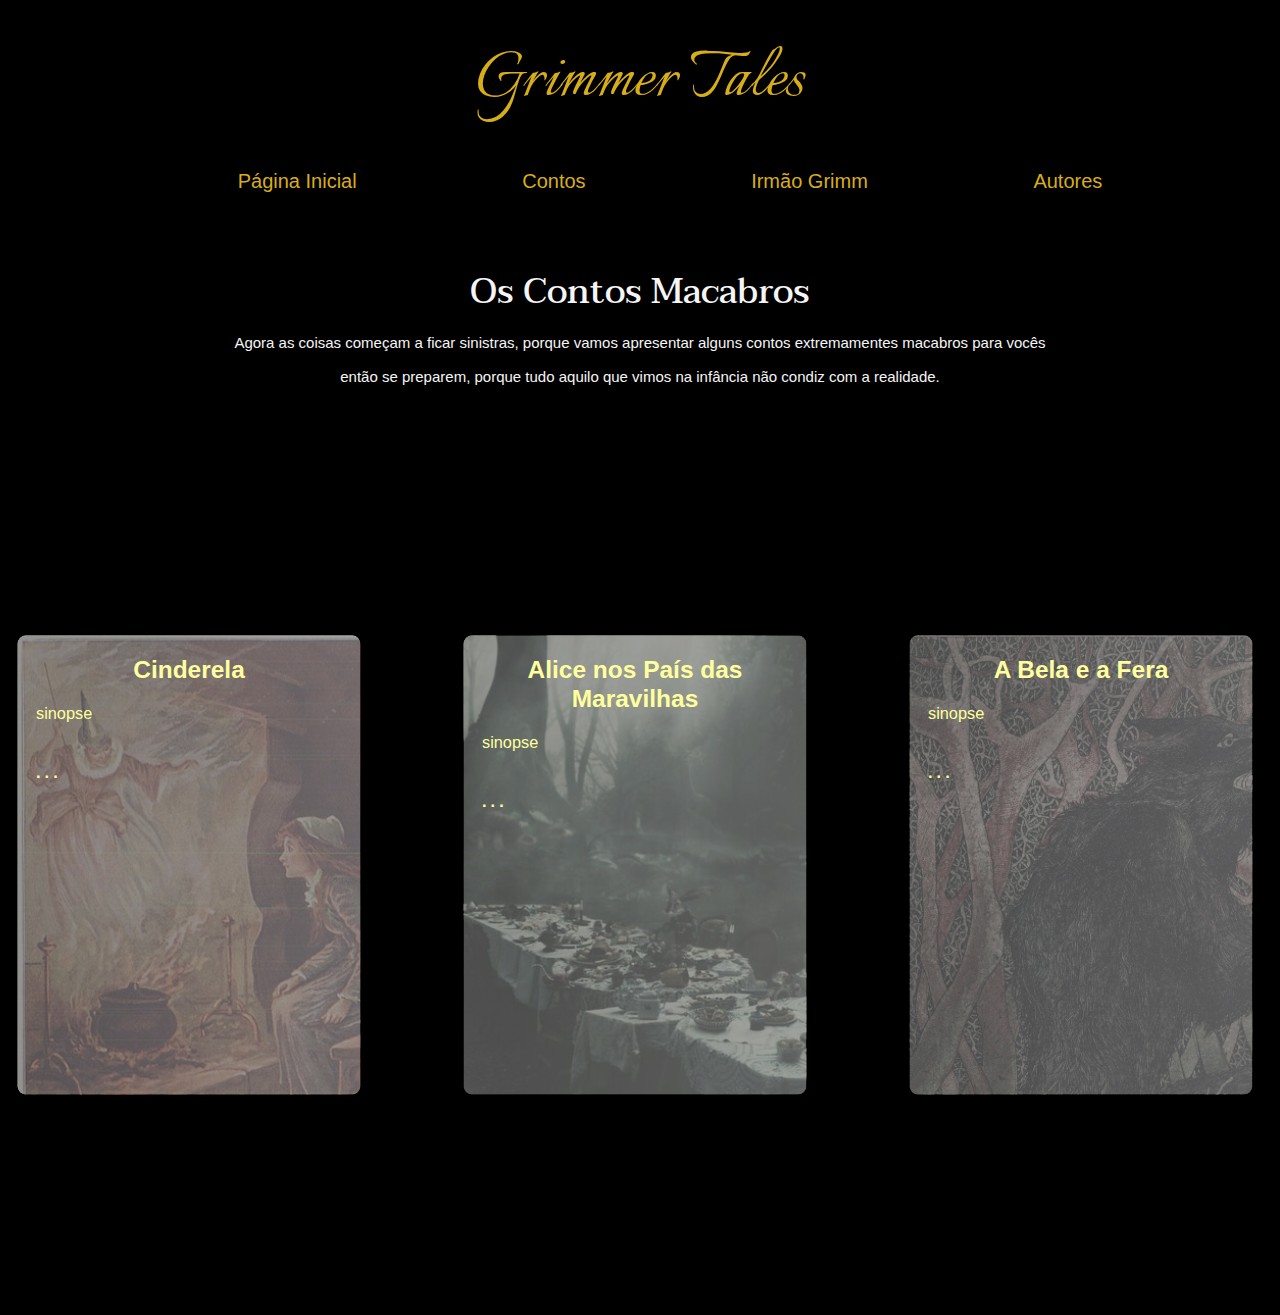
==== contos.html @ 7cdd6693 "Add files via upload" ====
<!DOCTYPE html>
<!DOCTYPE html>
<html lang="en">
<head>
    <meta charset="UTF-8">
    <meta http-equiv="X-UA-Compatible" content="IE=edge">
    <meta name="viewport" content="width=device-width, initial-scale=1.0">
    <link rel="stylesheet" href="contos.css">
    <title>Grimmer Tales</title>
</head>
<body>
    <header class="header-pagina-inicial">
        <h1 class="text-top">Grimmer Tales</h1>
        <nav class="menu">
            <ul>
                <li>
                    <a href="index.html">Página Inicial</a>
                </li>
                <li>
                    <a href="contos.css">Contos</a>
                </li>
                <li>
                    <a href="irmaos.html">Irmão Grimm</a>
                </li>
                <li>
                    <a href="autores.html">Autores</a>
                </li>
            </ul>
        </nav>
        <h2>Os Contos Macabros</h2>
        <p>
            <br>Agora as coisas começam a  ficar sinistras, porque vamos apresentar alguns contos extremamentes macabros para vocês</br>
            <br>então se preparem,  porque tudo aquilo que vimos na infância não condiz com a realidade.</br>

        </p>
    </header>
    <div class="container">
        <div class="div-transform">
            <div class="card card-1">
                <h2>Cinderela</h2>
                <p>
                    sinopse
                </p>
                <h4>...</h4>
            </div>
            <div class="card card-2">
                <h2>Alice nos País das Maravilhas</h2>
                <p>
                    sinopse
                </p>
                <h4>...</h4>
            </div>
            <div class="card card-3">
                <h2>A Bela e a Fera</h2>
                <p>
                    sinopse
                </p>
                <h4>...</h4>
        </div>
    </div>
</body>
</html>
---- contos.css ----
@import url('https://fonts.googleapis.com/css2?family=Italianno&display=swap');
@import url('https://fonts.google.com/specimen/Marck+Script?query=marck#standard-styles');
@import url('https://fonts.google.com/specimen/Poppins?query=popp');
@import url('https://fonts.googleapis.com/css2?family=Taviraj:wght@100&display=swap');

* {
    font-family: 'Poppins', sans-serif;
}
html,
body {
    height: 100vh;
    margin: 0;
    padding: 0;
    background-color: black;
}
.header-pagina-inicial {
    background-color: black;
    padding-bottom: 15px;
}

.header-pagina-inicial h1 {
    font-family: 'Italianno', sans-serif;
    font-weight: 500;
    margin-top: 30px;
    text-align: center;
    font-size: 80px;
}

.header-pagina-inicial h2 {
    color: whitesmoke;
    font-family: 'Taviraj', serif;
    text-align: center;
    font-weight: 500;
    font-size: 35px;
    margin-bottom: -20px;
}
.header-pagina-inicial p {
    color: whitesmoke;
    text-align: center;
    font-weight: 500;
    font-size: 15px;
}
.text-top {
    color: #D8AE17;
    display: block;
    text-align: center;
    margin-top: 10px;
    margin-bottom: 10px;
}
.menu ul {
    font-family: 'Poppins', sans-serif;
    font-weight: 100;
    list-style-type: none;
    display: block;
    color: #D8AE17;
    font-size: 20px;
    text-align: center;
    background-color: black;
    padding-top: 20px;
    padding-bottom: 40px;
}

.menu li {
    list-style: none;
    display: inline-block;
    margin-top: -50px;
    margin-left: 90px;
    padding-right: 70px;
}
.menu li :link {
    text-decoration: none;
    color: #D8AE17;
}
.menu li :visited {
    text-decoration: none;
    color: #660000;
}
.menu li :hover {
    color: #D8AE17;
    text-decoration: underline;
}
.menu li :active {
    color: #D8AE17;
    text-decoration: underline;
}

.container {
    display: flex;
    height: 100vh;
    align-items: center;
    justify-content: center;
}
.div-transform {
    display: flex;
}
.card {
    color: #ffff9e;
    border-radius: 8px;
    padding: 0px 18px;
    width: 300px;
    height: 450px;
    transition: 0.5s ease;
    overflow: hidden;
    transform: translate(0);
}
.card::before {
    background: linear-gradient(90deg, #666 0%, #808080 100%);
    content: "";
    position: absolute;
    top: 0;
    left: 0;
    z-index: -1;
    width: 100%;
    height: 100%;
    opacity: 0.70;
}

.card h2 {
    text-align: center;
}
.card h4 {
    text-transform: uppercase;
    letter-spacing: 4px;
    margin-top: 40px;
}
.card-1,
.card-2,
.card-3 {
    background-size: cover;
    transform: scale(1.02);
    margin-right: 60px;
    margin-left: 50px;
}
.card-1 {
    background: url(imgs/cinderela.jpeg);
}
.card-2 {
    background: url(imgs/alice.jpeg);
}
.card-3 {
    background: url(imgs/bela.jpeg);
}
.card-1:hover{
    transform: scale(1.11);
    box-shadow: -7px 4px 28px -3px #660000;
}
.card-2:hover{
    transform: scale(1.11);
    box-shadow: -7px 4px 28px -3px #660000;
}
.card-3:hover{
    transform: scale(1.11);
    box-shadow: -7px 4px 28px -3px #660000;
}
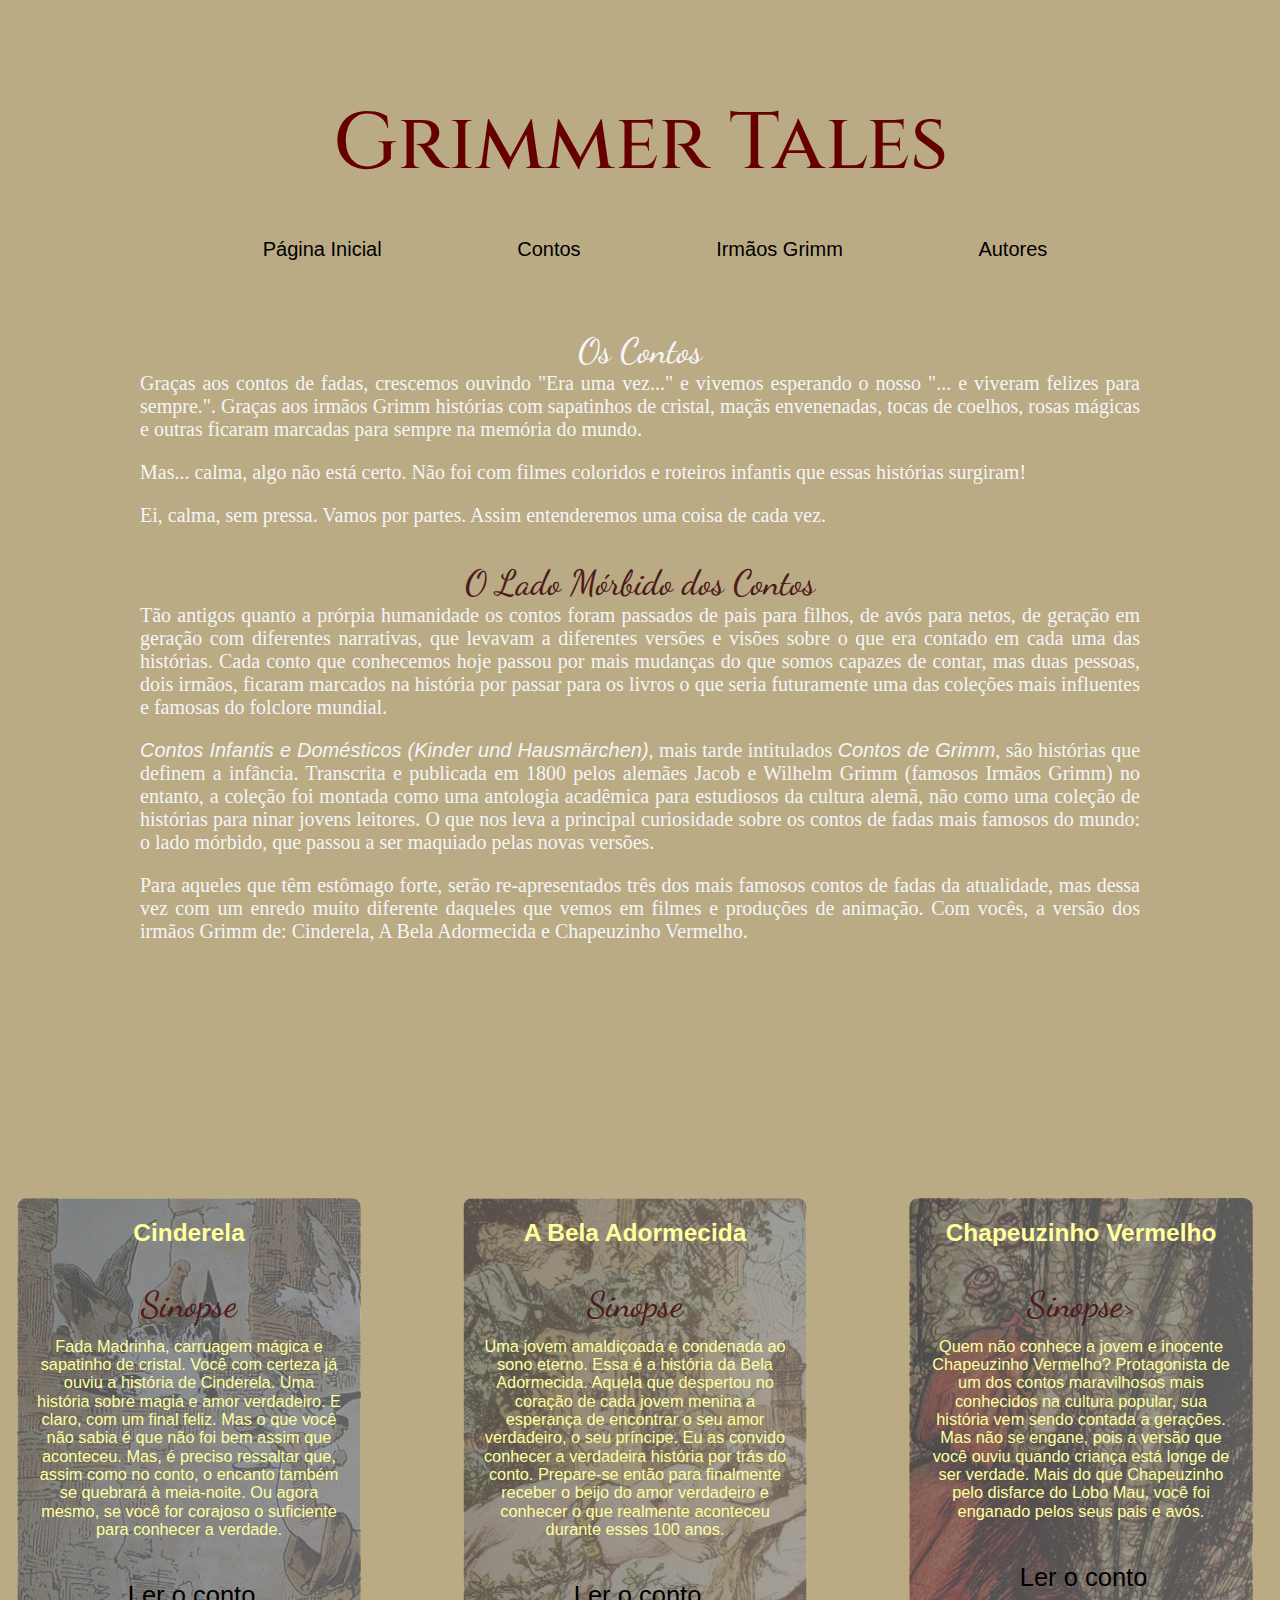
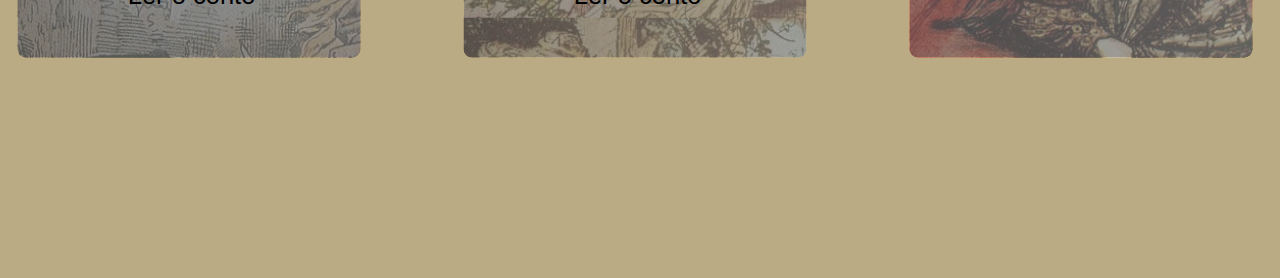
==== commit 3e763958: "Add files via upload" ====
--- a/contos.html
+++ b/contos.html
@@ -5,6 +5,7 @@
     <meta charset="UTF-8">
     <meta http-equiv="X-UA-Compatible" content="IE=edge">
     <meta name="viewport" content="width=device-width, initial-scale=1.0">
+    <link rel="shortcut icon" href="imgs/icon.jpg" type="image/x-icon">
     <link rel="stylesheet" href="contos.css">
     <title>Grimmer Tales</title>
 </head>
@@ -17,45 +18,107 @@
                     <a href="index.html">Página Inicial</a>
                 </li>
                 <li>
-                    <a href="contos.css">Contos</a>
+                    <a href="contos.html">Contos</a>
                 </li>
                 <li>
-                    <a href="irmaos.html">Irmão Grimm</a>
+                    <a href="irmaos.html">Irmãos Grimm</a>
                 </li>
                 <li>
                     <a href="autores.html">Autores</a>
                 </li>
             </ul>
         </nav>
-        <h2>Os Contos Macabros</h2>
+        <h2>Os Contos</h2>
         <p>
-            <br>Agora as coisas começam a  ficar sinistras, porque vamos apresentar alguns contos extremamentes macabros para vocês</br>
-            <br>então se preparem,  porque tudo aquilo que vimos na infância não condiz com a realidade.</br>
-
+            Graças aos contos de fadas, crescemos ouvindo "Era uma vez..." e vivemos esperando o nosso 
+            "... e viveram felizes para sempre.". Graças aos irmãos Grimm histórias com sapatinhos de cristal, maçãs envenenadas, 
+            tocas de coelhos, rosas mágicas e outras ficaram marcadas para sempre na memória do mundo.
+        </p>
+        <p>
+            Mas... calma, algo não está certo. Não foi com filmes coloridos e roteiros infantis que essas histórias surgiram!
+        </p>
+        <p >
+            Ei, calma, sem pressa. Vamos por partes. Assim entenderemos uma coisa de cada vez.
+        </p>
+        <h3>O Lado Mórbido dos Contos</h3>
+        <p>
+            Tão antigos quanto a prórpia humanidade os contos foram passados de pais para filhos, de avós para netos,
+            de geração em geração com diferentes narrativas, que levavam a diferentes versões e visões sobre o
+            que era contado em cada uma das histórias. Cada conto que conhecemos hoje passou por mais mudanças do que
+            somos capazes de contar, mas duas pessoas, dois irmãos, ficaram marcados na história por passar para os livros
+            o que seria futuramente uma das coleções mais influentes e famosas do folclore mundial.
+        </p>
+        <p><em>
+            Contos Infantis e Domésticos (Kinder und Hausmärchen)</em>, mais tarde intitulados <em>Contos de Grimm</em>, são histórias 
+            que definem a infância. Transcrita e publicada em 1800 pelos alemães Jacob e Wilhelm Grimm (famosos Irmãos Grimm) no entanto, 
+            a coleção foi montada como uma antologia acadêmica para estudiosos da cultura alemã, não como uma coleção de histórias para ninar 
+            jovens leitores. O que nos leva a principal curiosidade sobre os contos de fadas mais famosos do mundo: o lado mórbido, que passou 
+            a ser maquiado pelas novas versões.
+        </p>
+        <p>
+            Para aqueles que têm estômago forte, serão re-apresentados três dos mais famosos contos de fadas da atualidade, mas dessa vez com 
+            um enredo muito diferente daqueles que vemos em filmes e produções de animação. Com vocês, a versão dos irmãos Grimm de: Cinderela, 
+            A Bela Adormecida e Chapeuzinho Vermelho.
         </p>
     </header>
     <div class="container">
         <div class="div-transform">
             <div class="card card-1">
                 <h2>Cinderela</h2>
+                <h3>Sinopse</h3>
                 <p>
-                    sinopse
+                    Fada Madrinha, carruagem mágica e sapatinho de cristal. 
+                    Você com certeza já ouviu a história de Cinderela.
+                    Uma história sobre magia e amor verdadeiro. E claro, com um final feliz. Mas o que você não sabia é que não foi
+                    bem assim que aconteceu. Mas, é preciso ressaltar que, assim como
+                    no conto, o encanto também se quebrará à 
+                    meia-noite. Ou agora mesmo, se você for corajoso o suficiente para conhecer a verdade.
                 </p>
-                <h4>...</h4>
+                <nav class="nav-ler">
+                    <ul>
+                        <li>
+                            <a href="cinderela.html">Ler o conto</a>
+                        </li>
+                    </ul>
+                </nav>
             </div>
             <div class="card card-2">
-                <h2>Alice nos País das Maravilhas</h2>
+                <h2>A Bela Adormecida</h2>
+                <h3>Sinopse</h3>
                 <p>
-                    sinopse
+                    Uma jovem amaldiçoada e condenada ao sono eterno.
+                    Essa é a história da Bela Adormecida. Aquela que despertou no coração de cada jovem
+                    menina a esperança de encontrar o seu amor verdadeiro, o seu príncipe.
+                    Eu as convido conhecer a verdadeira história por trás
+                    do conto. Prepare-se então para finalmente receber o beijo do amor
+                    verdadeiro e conhecer o que realmente aconteceu durante esses 100 anos.
                 </p>
-                <h4>...</h4>
+                <nav class="nav-ler">
+                    <ul>
+                        <li>
+                            <a href="belaadormecida.html">Ler o conto</a>
+                        </li>
+                    </ul>
+                </nav>
             </div>
             <div class="card card-3">
-                <h2>A Bela e a Fera</h2>
+                <h2>Chapeuzinho Vermelho</h2>
+                <h3>Sinopse></h3>
                 <p>
-                    sinopse
+                    Quem não conhece a jovem e inocente Chapeuzinho Vermelho?
+                    Protagonista de um dos contos maravilhosos mais conhecidos
+                    na cultura popular, sua história vem sendo contada a gerações.
+                    Mas não se engane, pois a versão que você ouviu quando
+                    criança está longe de ser verdade. Mais do que Chapeuzinho
+                    pelo disfarce do Lobo Mau, você foi enganado pelos seus pais e avós.
                 </p>
-                <h4>...</h4>
+                <nav class="nav-ler">
+                    <ul>
+                        <li>
+                            <a href="chapeuzinho.html">Ler o conto</a>
+                        </li>
+                    </ul>
+                </nav>
         </div>
     </div>
 </body>
--- a/contos.css
+++ b/contos.css
@@ -2,6 +2,9 @@
 @import url('https://fonts.google.com/specimen/Marck+Script?query=marck#standard-styles');
 @import url('https://fonts.google.com/specimen/Poppins?query=popp');
 @import url('https://fonts.googleapis.com/css2?family=Taviraj:wght@100&display=swap');
+@import url('https://fonts.googleapis.com/css2?family=Cinzel:wght@600&display=swap');
+@import url('https://fonts.googleapis.com/css2?family=Dancing+Script:wght@700&display=trocar');
+@import url('https://fonts.googleapis.com/css2?family=Gentium+Book+Plus&display=swap');
 
 * {
     font-family: 'Poppins', sans-serif;
@@ -9,87 +12,116 @@
 html,
 body {
     height: 100vh;
-    margin: 0;
-    padding: 0;
-    background-color: black;
-}
+    margin: 20px;
+    padding: 50px;
+    background-color: #BAAB85;
+    text-align: justify;
+}
+
 .header-pagina-inicial {
-    background-color: black;
+    background-color: #BAAB85;
     padding-bottom: 15px;
 }
 
 .header-pagina-inicial h1 {
-    font-family: 'Italianno', sans-serif;
-    font-weight: 500;
-    margin-top: 30px;
+    font-family: 'Cinzel', sans-serif;
+    font-weight: 500;
+    margin-top: -50px;
     text-align: center;
     font-size: 80px;
 }
 
 .header-pagina-inicial h2 {
     color: whitesmoke;
-    font-family: 'Taviraj', serif;
-    text-align: center;
+    font-family: 'Dancing Script', cursiva;
+    text-align: center;
+    font-size: 30px;
     font-weight: 500;
     font-size: 35px;
     margin-bottom: -20px;
 }
+
+.header-pagina-inicial h3 {
+    color: #4f1b1b;
+    font-family: 'Dancing Script', cursiva;
+    text-align: center;
+    font-size: 30px;
+    font-weight: 500;
+    font-size: 35px;
+    margin-bottom: -20px;
+}
+
 .header-pagina-inicial p {
     color: whitesmoke;
-    text-align: center;
-    font-weight: 500;
-    font-size: 15px;
-}
+    text-align: justify;
+    font-family: 'Times New Roman', Times, serif;
+    font-weight: 500;
+    font-size: 20px;
+}
+
 .text-top {
-    color: #D8AE17;
+    color: #660000;
     display: block;
     text-align: center;
     margin-top: 10px;
     margin-bottom: 10px;
 }
+
+/* MENU DE PÁGINAS */
 .menu ul {
     font-family: 'Poppins', sans-serif;
     font-weight: 100;
     list-style-type: none;
     display: block;
-    color: #D8AE17;
+    color: black;
     font-size: 20px;
     text-align: center;
-    background-color: black;
+    background-color: #BAAB85;
     padding-top: 20px;
     padding-bottom: 40px;
 }
-
 .menu li {
     list-style: none;
     display: inline-block;
     margin-top: -50px;
-    margin-left: 90px;
+    margin-left: 60px;
     padding-right: 70px;
 }
 .menu li :link {
     text-decoration: none;
-    color: #D8AE17;
+    color: black;
 }
 .menu li :visited {
     text-decoration: none;
     color: #660000;
 }
 .menu li :hover {
-    color: #D8AE17;
+    color: #660000;
     text-decoration: underline;
 }
 .menu li :active {
-    color: #D8AE17;
+    color: #660000;
     text-decoration: underline;
 }
 
+/* CARDS DOS CONTOS */
 .container {
     display: flex;
     height: 100vh;
     align-items: center;
     justify-content: center;
 }
+
+.container h3 {
+    color: #4f1b1b;
+    font-family: 'Dancing Script', serif;
+    text-align: center;
+    font-size: 30px;
+    font-weight: 500;
+    font-size: 35px;
+    margin-bottom: -5px;
+}
+
 .div-transform {
     display: flex;
 }
@@ -102,6 +134,7 @@
     transition: 0.5s ease;
     overflow: hidden;
     transform: translate(0);
+    text-align: center;
 }
 .card::before {
     background: linear-gradient(90deg, #666 0%, #808080 100%);
@@ -118,27 +151,24 @@
 .card h2 {
     text-align: center;
 }
-.card h4 {
-    text-transform: uppercase;
-    letter-spacing: 4px;
-    margin-top: 40px;
-}
+
 .card-1,
 .card-2,
 .card-3 {
-    background-size: cover;
+    background-size: contain;
     transform: scale(1.02);
     margin-right: 60px;
     margin-left: 50px;
 }
 .card-1 {
-    background: url(imgs/cinderela.jpeg);
+    background: url(imgs/cinderela.jpg);
+
 }
 .card-2 {
-    background: url(imgs/alice.jpeg);
+    background: url(imgs/bela.jpg);
 }
 .card-3 {
-    background: url(imgs/bela.jpeg);
+    background: url(imgs/chapeuzinho.jpeg);
 }
 .card-1:hover{
     transform: scale(1.11);
@@ -151,4 +181,48 @@
 .card-3:hover{
     transform: scale(1.11);
     box-shadow: -7px 4px 28px -3px #660000;
+}
+
+/*navegação ler*/
+.nav-ler ul {
+    font-weight: 100;
+    list-style-type: none;
+    display: inline-block;
+    color: black;
+    font-size: 25px;
+    margin-left: -35px;
+    margin-top: 25px;
+}
+.nav-ler li {
+    list-style: none;
+}
+.nav-ler li :link {
+    text-decoration: none;
+    color: black;
+}
+.nav-ler li :visited {
+    text-decoration: none;
+    color: #4f1b1b;
+}
+
+/*barrinha de rolagem*/
+::-webkit-scrollbar-track {
+    border-radius: 10px;
+    background-color: #BAAB85;
+}
+
+::-webkit-scrollbar {
+    width: 12px;
+}
+
+::-webkit-scrollbar-thumb {
+    border-radius: 10px;
+    background: #4f1b1b;
+}
+
+/* VIDEOS DOS CONTOS */
+.containerVideo {
+    text-align: center;
+    margin-top: 50px;
+    margin-bottom: 50px;
 }